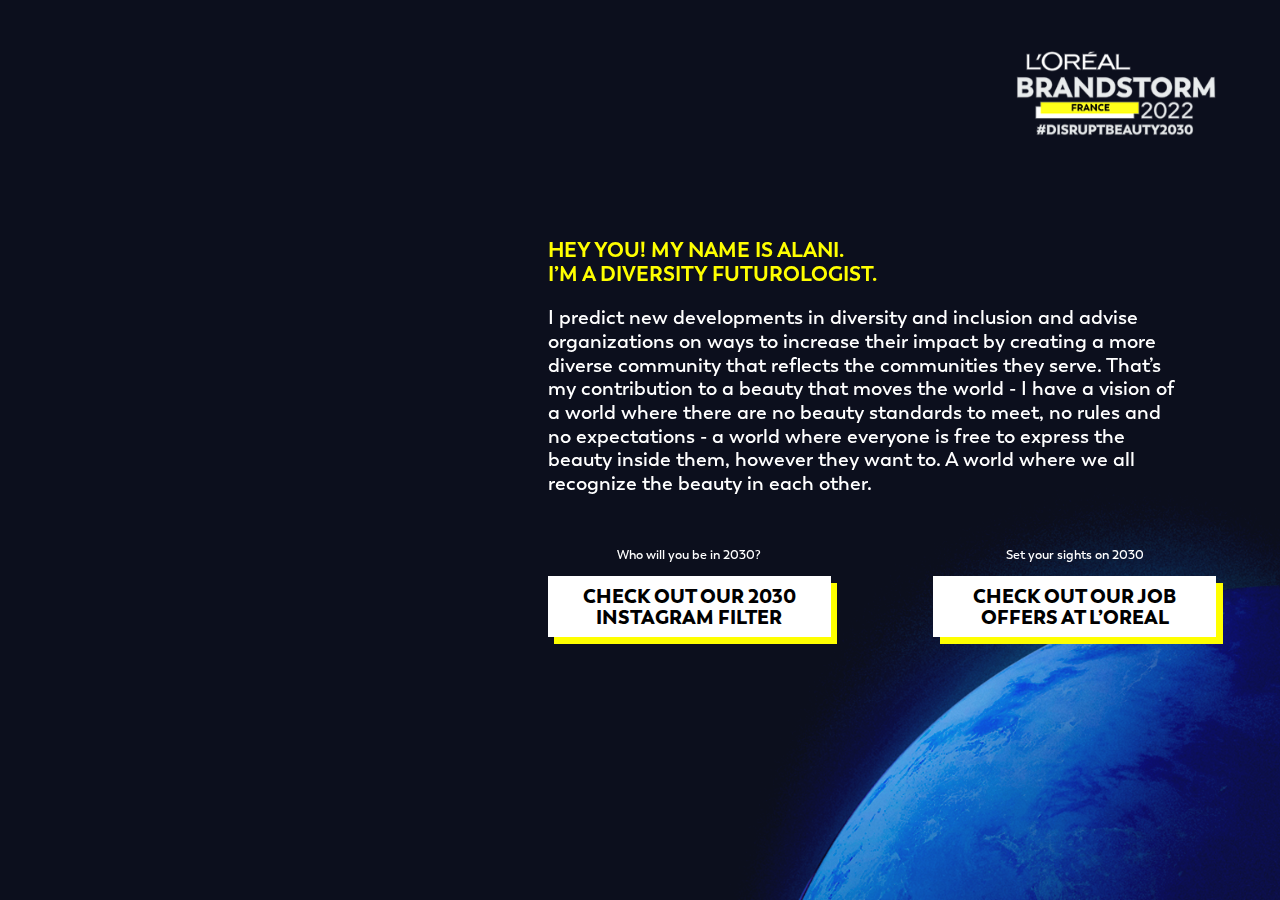
==== index-alani.html @ 70e9fae3 "responsive updates" ====
<!doctype html>
<html class="no-js" lang="">

<head>
	<meta charset="utf-8">
	<title>L'Oréal Brandstorm France 2022</title>
	<meta name="description" content="">
	<meta name="viewport" content="width=device-width, initial-scale=1">

	<meta property="og:title" content="L'Oréal Brandstorm France 2022">
	<meta property="og:type" content="website">
	<meta property="og:url" content="http://13-years.com/brandstormfrance2022/aspen">
	<meta property="og:image" content="http://13-years.com/brandstormfrance2022/logo-brandstorm-france-2022.png">

	<!--  <link rel="manifest" href="site.webmanifest">-->
	<link rel="apple-touch-icon" href="icon.png">
	<!-- Place favicon.ico in the root directory -->

	<link rel="stylesheet" href="css/normalize.css">
	<link rel="stylesheet" href="css/main.css">

	<meta name="theme-color" content="#0c0f1d">
</head>

<body>

<header>
	<img src="images/logo-brandstorm-france-2022.png" alt="">
</header>
<article class="main-holder">
	<div class="video-face">
		<video src="videos/ALANI.mp4" type="video/mp4"  autoplay muted loop></video>
	</div>
	<div class="bio">
		<p>
			<span>
				Hey you! My name is Alani.<br>
				I’m a diversity futurologist.
			</span>
		</p>
		<p>
			I predict new developments in diversity and inclusion and advise organizations on ways to increase their impact by creating
			a more diverse community that reflects the communities they serve. That’s my contribution to a beauty that moves the world - I have a vision of a world where there are no beauty standards
			to meet, no rules and no expectations - a world where everyone is free to express the beauty inside them, however they want to. A world where we all recognize the beauty in each other.
		</p>
		<div class="links">
			<div class="link">
				<p>
					Who will you be in 2030?
				</p>
				<a href="https://www.instagram.com/ar/392877308940276/" target="_blank">
					Check out our 2030<br/>
					Instagram filter
				</a>
			</div>
			<div class="link">
				<p>
					Set your sights on 2030
				</p>
				<a href="https://careers.loreal.com/ " target="_blank">
					Check out our job<br>
					offers at L’Oreal
				</a>
			</div>
		</div>
	</div>
</article>

<script src="js/vendor/modernizr-3.11.2.min.js"></script>
<script src="js/plugins.js"></script>
<script src="js/main.js"></script>

<!-- Google Analytics: change UA-XXXXX-Y to be your site's ID. -->
<script>
    window.ga = function () { ga.q.push(arguments) }; ga.q = []; ga.l = +new Date;
    ga('create', 'UA-XXXXX-Y', 'auto'); ga('set', 'anonymizeIp', true); ga('set', 'transport', 'beacon'); ga('send', 'pageview')
</script>
<script src="https://www.google-analytics.com/analytics.js" async></script>
</body>

</html>
---- css/main.css ----
/*! HTML5 Boilerplate v8.0.0 | MIT License | https://html5boilerplate.com/ */
/* main.css 2.1.0 | MIT License | https://github.com/h5bp/main.css#readme */
/*
 * What follows is the result of much research on cross-browser styling.
 * Credit left inline and big thanks to Nicolas Gallagher, Jonathan Neal,
 * Kroc Camen, and the H5BP dev community and team.
 */
/* ==========================================================================
   Base styles: opinionated defaults
   ========================================================================== */
html {
  color: #222;
  font-size: 1em;
  line-height: 1.4;
}
/*
 * Remove text-shadow in selection highlight:
 * https://twitter.com/miketaylr/status/12228805301
 *
 * Vendor-prefixed and regular ::selection selectors cannot be combined:
 * https://stackoverflow.com/a/16982510/7133471
 *
 * Customize the background color to match your design.
 */
::-moz-selection {
  background: #b3d4fc;
  text-shadow: none;
}
::selection {
  background: #b3d4fc;
  text-shadow: none;
}
/*
 * A better looking default horizontal rule
 */
hr {
  display: block;
  height: 1px;
  border: 0;
  border-top: 1px solid #ccc;
  margin: 1em 0;
  padding: 0;
}
/*
 * Remove the gap between audio, canvas, iframes,
 * images, videos and the bottom of their containers:
 * https://github.com/h5bp/html5-boilerplate/issues/440
 */
audio,
canvas,
iframe,
img,
svg,
video {
  vertical-align: middle;
}
/*
 * Remove default fieldset styles.
 */
fieldset {
  border: 0;
  margin: 0;
  padding: 0;
}
/*
 * Allow only vertical resizing of textareas.
 */
textarea {
  resize: vertical;
}
/* ==========================================================================
   Author's custom styles
   ========================================================================== */
/* ==========================================================================
   Helper classes
   ========================================================================== */
/*
 * Hide visually and from screen readers
 */
.hidden,
[hidden] {
  display: none !important;
}
/*
 * Hide only visually, but have it available for screen readers:
 * https://snook.ca/archives/html_and_css/hiding-content-for-accessibility
 *
 * 1. For long content, line feeds are not interpreted as spaces and small width
 *    causes content to wrap 1 word per line:
 *    https://medium.com/@jessebeach/beware-smushed-off-screen-accessible-text-5952a4c2cbfe
 */
.sr-only {
  border: 0;
  clip: rect(0, 0, 0, 0);
  height: 1px;
  margin: -1px;
  overflow: hidden;
  padding: 0;
  position: absolute;
  white-space: nowrap;
  width: 1px;
  /* 1 */
}
/*
 * Extends the .sr-only class to allow the element
 * to be focusable when navigated to via the keyboard:
 * https://www.drupal.org/node/897638
 */
.sr-only.focusable:active,
.sr-only.focusable:focus {
  clip: auto;
  height: auto;
  margin: 0;
  overflow: visible;
  position: static;
  white-space: inherit;
  width: auto;
}
/*
 * Hide visually and from screen readers, but maintain layout
 */
.invisible {
  visibility: hidden;
}
/*
 * Clearfix: contain floats
 *
 * For modern browsers
 * 1. The space content is one way to avoid an Opera bug when the
 *    `contenteditable` attribute is included anywhere else in the document.
 *    Otherwise it causes space to appear at the top and bottom of elements
 *    that receive the `clearfix` class.
 * 2. The use of `table` rather than `block` is only necessary if using
 *    `:before` to contain the top-margins of child elements.
 */
.clearfix::before,
.clearfix::after {
  content: " ";
  display: table;
}
.clearfix::after {
  clear: both;
}
::-webkit-scrollbar {
  width: 5px;
}
::-khtml-scrollbar {
  width: 5px;
}
::-moz-scrollbar {
  width: 5px;
}
::-ms-scrollbar {
  width: 5px;
}
::-o-scrollbar {
  width: 5px;
}
::-webkit-scrollbar-track {
  -webkit-box-shadow: inset 120px 120px 124px #24298f;
}
::-khtml-scrollbar-track {
  -webkit-box-shadow: inset 120px 120px 124px #24298f;
}
::-moz-scrollbar-track {
  -webkit-box-shadow: inset 120px 120px 124px #24298f;
}
::-webkit-scrollbar-thumb {
  -webkit-box-shadow: inset 0 0 76px #ffff00;
}
::-khtml-scrollbar-thumb {
  -webkit-box-shadow: inset 0 0 76px #ffff00;
}
::-moz-scrollbar-thumb {
  -webkit-box-shadow: inset 0 0 76px #ffff00;
}
@font-face {
  font-family: 'trenda-black';
  src: url('../fonts/Trenda-Black.otf') format('opentype');
  font-weight: normal;
  font-style: normal;
}
@font-face {
  font-family: 'trenda-bold';
  src: url('../fonts/Trenda-Bold.otf') format('opentype');
  font-weight: normal;
  font-style: normal;
}
@font-face {
  font-family: 'trenda-semibold';
  src: url('../fonts/Trenda-Semibold.otf') format('opentype');
  font-weight: normal;
  font-style: normal;
}
body {
  background: #0c0f1d url('../images/bg-brandstorm-france-2022.jpg') no-repeat center center;
  background-size: cover;
  background-blend-mode: lighten;
  overflow-x: hidden;
}
header {
  padding: 4vw 0 0 0;
  position: fixed;
  width: 100vw;
  top: 0;
  left: 0;
  z-index: 3;
}
header img {
  position: absolute;
  right: 5vw;
}
.main-holder {
  display: flex;
  align-items: center;
  align-content: center;
  width: 100vw;
  height: 100%;
  padding-top: 10vw;
}
.main-holder .video-face {
  width: 40%;
  padding: 0 0 0 3vw;
  position: relative;
  bottom: 5vw;
}
.main-holder .video-face video {
  width: 100%;
}
.main-holder .bio {
  width: 60%;
  padding: 0 5vw;
}
.main-holder .bio p {
  color: #ffffff;
  font-family: 'trenda-semibold';
  font-size: 1.56vw;
  line-height: 1.85vw;
  max-width: 95%;
}
.main-holder .bio p span {
  text-transform: uppercase;
  font-size: 1.6vw;
  line-height: 1.9vw;
  color: #ffff00;
  font-family: 'trenda-bold';
  display: block;
}
.main-holder .bio .links {
  display: flex;
  margin-top: 3vw;
}
.main-holder .bio .links .link {
  margin-right: 8vw;
  width: 50%;
}
.main-holder .bio .links .link:last-of-type {
  margin-right: 0;
}
.main-holder .bio .links p {
  font-size: 18px;
  line-height: 24px;
  font-size: 1vw;
  line-height: 1.3vw;
  text-align: center;
  max-width: 100%;
}
.main-holder .bio .links a {
  font-size: 1.5vw;
  line-height: 1.6vw;
  text-transform: uppercase;
  font-family: 'trenda-black';
  color: #000000;
  text-decoration: none;
  text-align: center;
  display: block;
  background: #ffffff;
  padding: 10px;
  position: relative;
  -webkit-transition: all cubic-bezier(0.34, 0.57, 0.21, 0.99) 0.6s;
  -khtml-transition: all cubic-bezier(0.34, 0.57, 0.21, 0.99) 0.6s;
  -moz-transition: all cubic-bezier(0.34, 0.57, 0.21, 0.99) 0.6s;
  transition: all cubic-bezier(0.34, 0.57, 0.21, 0.99) 0.6s;
}
.main-holder .bio .links a:after {
  content: '';
  position: absolute;
  z-index: -1;
  display: block;
  width: 100%;
  height: 100%;
  background: #ffff00;
  top: 0.5vw;
  left: 0.5vw;
  will-change: transform;
  -webkit-transition: all cubic-bezier(0.34, 0.57, 0.21, 0.99) 0.6s;
  -khtml-transition: all cubic-bezier(0.34, 0.57, 0.21, 0.99) 0.6s;
  -moz-transition: all cubic-bezier(0.34, 0.57, 0.21, 0.99) 0.6s;
  transition: all cubic-bezier(0.34, 0.57, 0.21, 0.99) 0.6s;
}
.main-holder .bio .links a:hover {
  background: #ffff00;
}
.main-holder .bio .links a:hover:after {
  background: #ffffff;
  transform: translateY(-0.2vw) translateX(-0.2vw);
}
@media screen and (min-width: 1180px) and (max-width: 1440px) {
  body {
    min-height: 100vh;
  }
  .main-holder {
    padding-top: 15vw;
  }
}
@media screen and (min-width: 1180px) and (max-width: 1280px) {
  header img {
    max-width: 200px;
  }
  .main-holder {
    padding-top: 17vw;
  }
}
@media screen and (min-width: 220px) and (max-width: 1180px) {
  body {
    background: #0c0f1d url(../images/bg-brandstorm-france-2022.jpg) no-repeat top right;
    background-size: cover;
    background-blend-mode: lighten;
    overflow-x: hidden;
  }
  header {
    padding: 6vw 0 0 0;
    position: absolute;
    width: 100vw;
    top: 0;
    left: 0;
    display: flex;
    justify-content: center;
  }
  header img {
    position: relative;
    right: 0;
  }
  .main-holder {
    display: flex;
    align-items: center;
    align-content: center;
    width: 100vw;
    height: 100%;
    padding: 40vw 0 0 0;
    flex-wrap: wrap;
    justify-content: center;
  }
  .main-holder .video-face {
    width: 100%;
    padding: 0 5vw;
  }
  .main-holder .video-face video {
    width: 100%;
  }
  .main-holder .bio {
    width: 100%;
    padding: 0 9vw;
  }
  .main-holder .bio p {
    font-size: 4.3vw;
    line-height: 7vw;
    max-width: 100%;
  }
  .main-holder .bio p span {
    font-size: 5vw;
    line-height: 8vw;
    color: #ffff00;
    font-family: 'trenda-bold';
    display: block;
  }
  .main-holder .bio .links {
    display: flex;
    margin-top: 10vw;
    flex-wrap: wrap;
    justify-content: center;
    padding-bottom: 10vw;
  }
  .main-holder .bio .links .link {
    margin-right: 0;
    margin-bottom: 8vw;
    width: 100%;
  }
  .main-holder .bio .links .link p {
    font-size: 4vw;
    line-height: 7vw;
  }
  .main-holder .bio .links .link a {
    font-size: 4vw;
    line-height: 6vw;
  }
}
@media only screen and (min-width: 35em) {
  /* Style adjustments for viewports that meet the condition */
}
@media print, (-webkit-min-device-pixel-ratio: 1.25), (min-resolution: 1.25dppx), (min-resolution: 120dpi) {
  /* Style adjustments for high resolution devices */
}
/* ==========================================================================
   Print styles.
   Inlined to avoid the additional HTTP request:
   https://www.phpied.com/delay-loading-your-print-css/
   ========================================================================== */
@media print {
  *,
  *::before,
  *::after {
    background: #fff !important;
    color: #000 !important;
    /* Black prints faster */
    box-shadow: none !important;
    text-shadow: none !important;
  }
  a,
  a:visited {
    text-decoration: underline;
  }
  a[href]::after {
    content: " (" attr(href) ")";
  }
  abbr[title]::after {
    content: " (" attr(title) ")";
  }
  /*
	 * Don't show links that are fragment identifiers,
	 * or use the `javascript:` pseudo protocol
	 */
  a[href^="#"]::after,
  a[href^="javascript:"]::after {
    content: "";
  }
  pre {
    white-space: pre-wrap !important;
  }
  pre,
  blockquote {
    border: 1px solid #999;
    page-break-inside: avoid;
  }
  /*
	 * Printing Tables:
	 * https://web.archive.org/web/20180815150934/http://css-discuss.incutio.com/wiki/Printing_Tables
	 */
  thead {
    display: table-header-group;
  }
  tr,
  img {
    page-break-inside: avoid;
  }
  p,
  h2,
  h3 {
    orphans: 3;
    widows: 3;
  }
  h2,
  h3 {
    page-break-after: avoid;
  }
}
/*# sourceMappingURL=main.css.map */
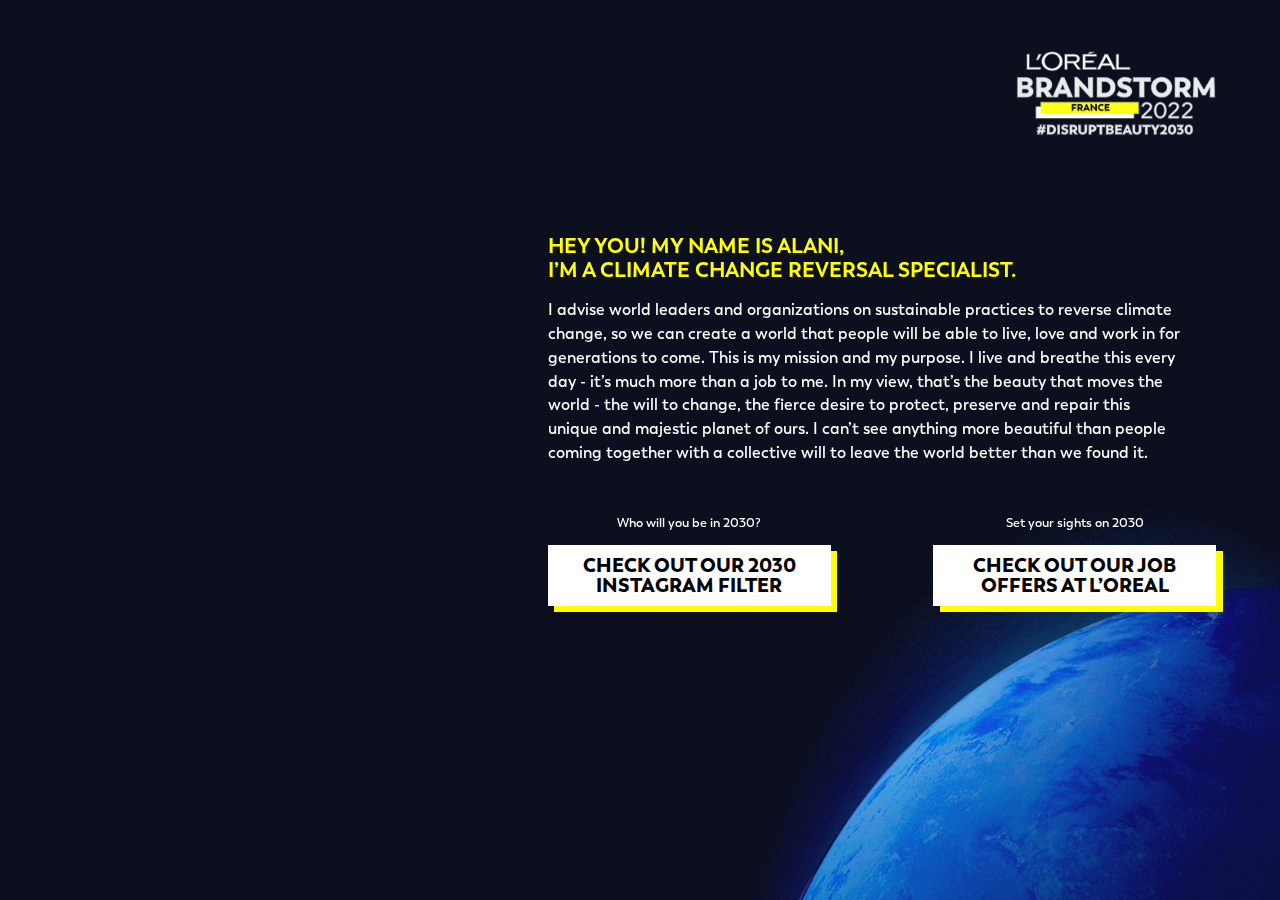
==== commit 1aa0efdb: "pages and js update for iphone video play" ====
--- a/index-alani.html
+++ b/index-alani.html
@@ -29,19 +29,18 @@
 </header>
 <article class="main-holder">
 	<div class="video-face">
-		<video src="videos/ALANI.mp4" type="video/mp4"  autoplay muted loop></video>
+		<video id="face_video" src="videos/ALANI.mp4" type="video/mp4"  autoplay muted loop></video>
 	</div>
 	<div class="bio">
 		<p>
 			<span>
-				Hey you! My name is Alani.<br>
-				I’m a diversity futurologist.
+				Hey you! My name is Alani,<br>
+				I’m a climate change reversal specialist.
 			</span>
 		</p>
 		<p>
-			I predict new developments in diversity and inclusion and advise organizations on ways to increase their impact by creating
-			a more diverse community that reflects the communities they serve. That’s my contribution to a beauty that moves the world - I have a vision of a world where there are no beauty standards
-			to meet, no rules and no expectations - a world where everyone is free to express the beauty inside them, however they want to. A world where we all recognize the beauty in each other.
+			I advise world leaders and organizations on sustainable practices to reverse climate change, so we can create a world that people will be able to live, love and work in for generations
+			to come. This is my mission and my purpose. I live and breathe this every day - it’s much more than a job to me. In my view, that’s the beauty that moves the world - the will to change, the fierce desire to protect, preserve and repair this unique and majestic planet of ours. I can’t see anything more beautiful than people coming together with a collective will to leave the world better than we found it.
 		</p>
 		<div class="links">
 			<div class="link">
@@ -66,16 +65,12 @@
 	</div>
 </article>
 
+<script src="https://code.jquery.com/jquery-3.6.0.js" integrity="sha256-H+K7U5CnXl1h5ywQfKtSj8PCmoN9aaq30gDh27Xc0jk=" crossorigin="anonymous"></script>
 <script src="js/vendor/modernizr-3.11.2.min.js"></script>
 <script src="js/plugins.js"></script>
 <script src="js/main.js"></script>
 
-<!-- Google Analytics: change UA-XXXXX-Y to be your site's ID. -->
-<script>
-    window.ga = function () { ga.q.push(arguments) }; ga.q = []; ga.l = +new Date;
-    ga('create', 'UA-XXXXX-Y', 'auto'); ga('set', 'anonymizeIp', true); ga('set', 'transport', 'beacon'); ga('send', 'pageview')
-</script>
-<script src="https://www.google-analytics.com/analytics.js" async></script>
+
 </body>
 
 </html>
--- a/css/main.css
+++ b/css/main.css
@@ -224,7 +224,8 @@
   position: relative;
   bottom: 5vw;
 }
-.main-holder .video-face video {
+.main-holder .video-face video,
+.main-holder .video-face img {
   width: 100%;
 }
 .main-holder .bio {
@@ -234,7 +235,7 @@
 .main-holder .bio p {
   color: #ffffff;
   font-family: 'trenda-semibold';
-  font-size: 1.56vw;
+  font-size: 1.26vw;
   line-height: 1.85vw;
   max-width: 95%;
 }
